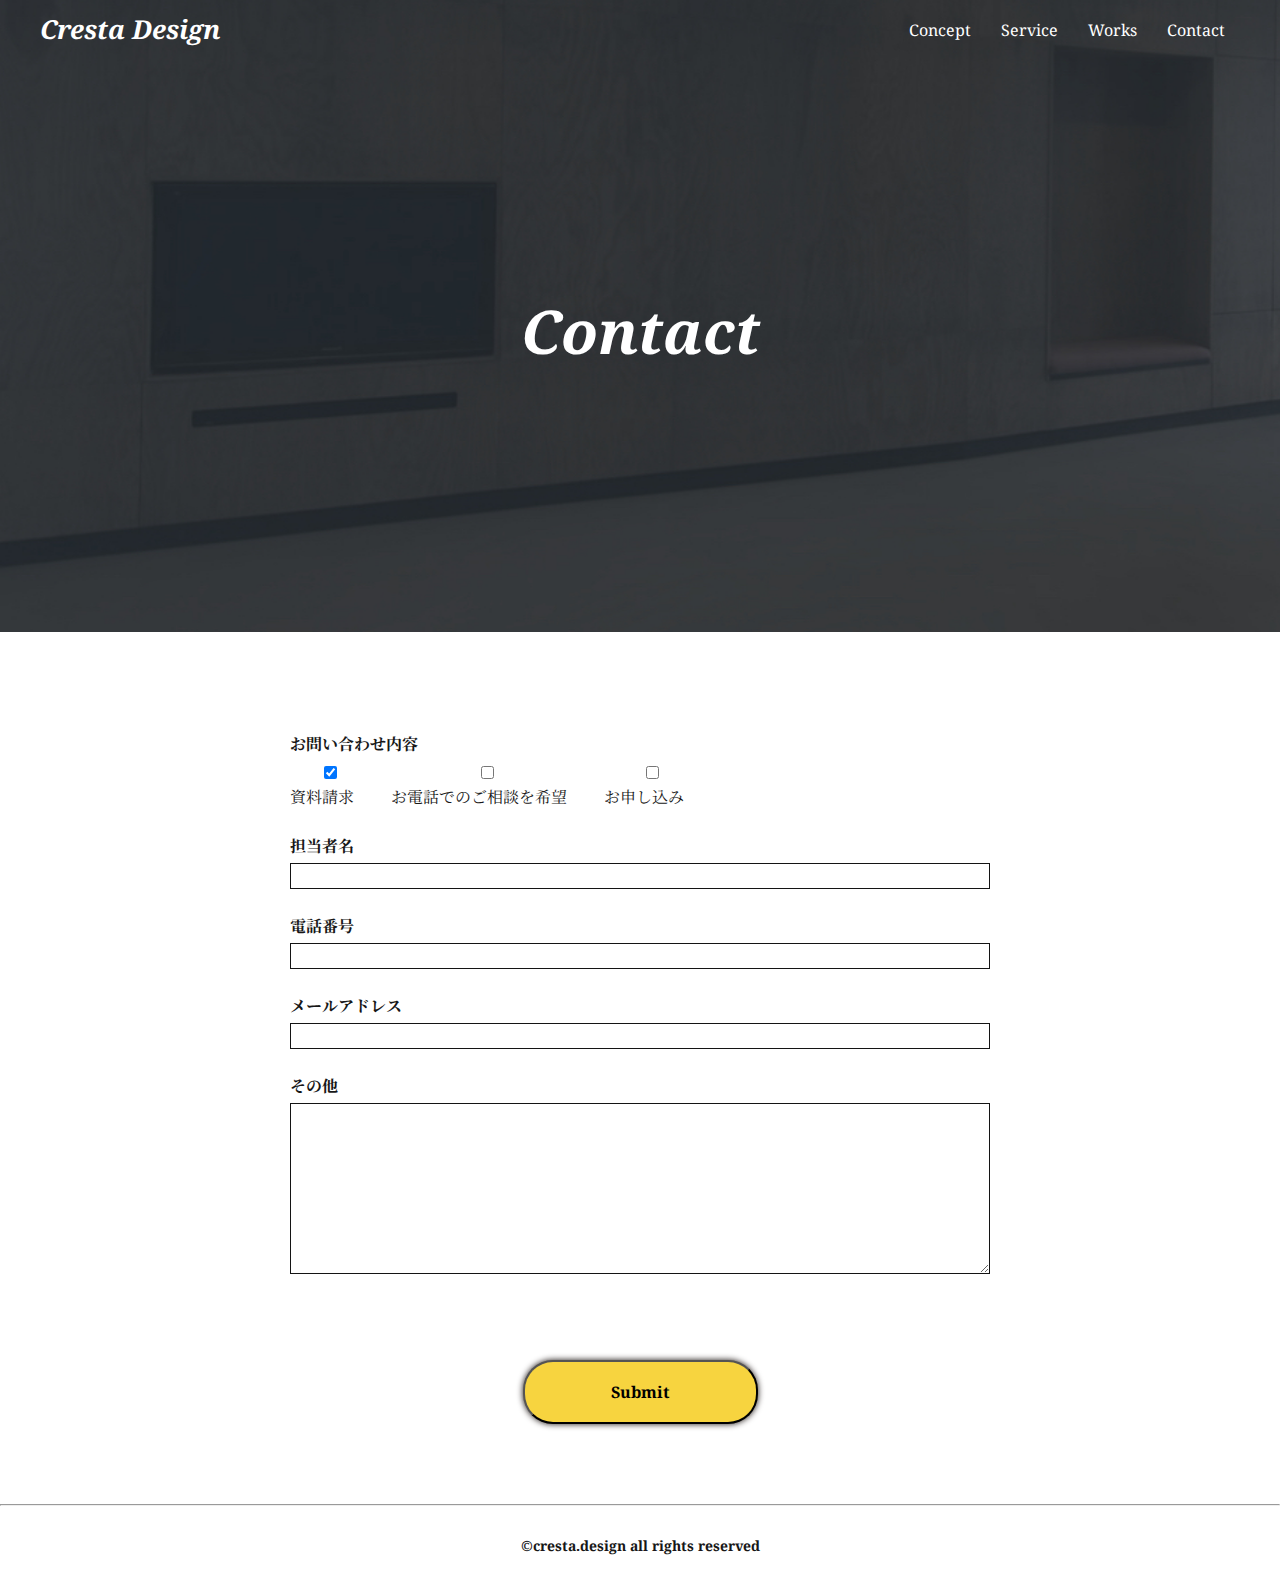
==== contact.html @ 4ac05629 "first" ====
<!DOCTYPE html>
<html lang="ja">
<head>
  <meta charset="UTF-8">
  <meta http-equiv="X-UA-Compatible" item="IE=edge">
  <meta name="viewport" item="width=devitem_imgth, initial-scale=1">
  <meta name="robots" content="noindex , nofollow">
  <title>Cresta Design | お問い合わせ</title>
  <link rel="icon" type="image/ico" href="./imgs/favicon.ico">
  <!-- ----- swiperの ----- -->
  <link rel="stylesheet" href="https://cdn.jsdelivr.net/npm/swiper@8/swiper-bundle.min.css"/>
  <link rel="stylesheet" type="text/css" href="./css/reset.css">
  <link rel="stylesheet" type="text/css" href="./css/style.css">
  <link rel="preconnect" href="https://fonts.googleapis.com">
  <link rel="preconnect" href="https://fonts.gstatic.com" crossorigin>
  <link href="https://fonts.googleapis.com/css2?family=Noto+Serif&family=Noto+Serif+JP:wght@400;700&display=swap" rel="stylesheet">
  <script type="text/javascript" language="javascript" src="./js/jquery-3.7.0.min.js" defer></script>
  <script src="https://cdn.jsdelivr.net/npm/swiper@8/swiper-bundle.min.js" defer></script>
  <script type="text/javascript" language="javascript" src="./js/script.js" defer></script>
</head>
<body>
  <header class="header">
    <div class="header_wrap">

      <div class="header_left">
        <h1 class="logo"><a href="#">Cresta Design</a></h1>
      </div>
      <div class="header_menu">
        <nav class="nav">
          <ul class="nav_ul">
            <li class="nav_li"><a href="#concept">Concept</a></li>
            <li class="nav_li"><a href="#service">Service</a></li>
            <li class="nav_li"><a href="#works">Works</a></li>
            <li class="nav_li"><a href="">Contact</a></li>
          </ul>
        </nav>
      </div>
      <div class="header_right">
        <!-- ハンバーガーボタン -->
        <div class="open_btn"><span></span><span></span><span></span>
        </div>
      </div>
    </div>
  </header>

    <main>
      <section class="contact_page_fv">
          <p class="contact_page_fv_text">Contact</p>
      </section>

      <section class="contact_page_form">
        <form action="" method="post">
            <ul class="form-list">
                <li class="form-item">
                  <label for="" class="form-label">お問い合わせ内容</label>
                  <ul class="checkbox-list">
                  <li class="checkbox-item">
                    <input type="checkbox" class="checkbox" name="contact-type" id="document" checked>
                    <label for="document">資料請求</label>
                  </li>
                  <li class="checkbox-item">
                    <input type="checkbox" class="checkbox" name="contact-type" id="phone">
                    <label for="phone">お電話でのご相談を希望</label>            
                  </li>
                  <li class="checkbox-item">
                    <input type="checkbox" class="checkbox" name="contact-type" id="apply">
                    <label for="apply">お申し込み</label>
                  </li>
                  </ul>
                </li class="form-item">
                <li class="form-item">
                  <label for="name_" class="form-label">担当者名</label>
                  <input type="text" class="input-text" id="name_">
                </li>
                <li class="form-item">
                  <label for="tel" class="form-label">電話番号</label>
                  <input type="text" class="input-text" id="tel">
                </li>
                <li class="form-item">
                  <label for="mail" class="form-label">メールアドレス</label>
                  <input type="text" class="input-text" id="mail">
                </li>
                <li class="form-item">
                  <label for="etc" class="form-label">その他</label>
                  <textarea class="textarea" id="etc"></textarea>
                </li>
              </ul>
              <input type="submit" class="a_btn submit_btn" value="Submit">
        </form>
      </section>
     
    </main>
    
    <hr>
    <footer class="footer">
      <div class="footer_copy">
        <span>&copy;cresta.design all rights reserved</span>
      </div>
    </footer>
</body>
</html>
---- css/style.css ----
@charset "UTF-8";
/*
Theme Name:Tomomi-01
Author: Office Niko
Version 1.0.1
*/
/*--------------------
Base
----------------------*/
/*example nav's background-color*/
/*example button's background-dolor*/
/*example button's font color*/
/*example button's point color*/
/* m = mobile */
/* t = tablet */
/* media mixin */
/* ＰＣファースト 指定以下に適用 */
/* モバイルファースト */
*, *::before, *::after {
  box-sizing: border-box;
  margin: 0;
  padding: 0;
}

body {
  scroll-behavior: smooth;
  margin: 0 auto;
  padding: 0;
  font-family: "Noto Serif", "Noto Serif JP", serif;
  color: #171717;
}

a {
  text-decoration: none;
  color: #171717;
}

li {
  list-style: none;
  list-style-position: inside;
}

img {
  max-width: 100%;
  vertical-align: bottom;
}

h1, h2, h3, h4, h5, h6 {
  text-align: center;
}

/*--------------------
共通設定
----------------------*/
section {
  padding: 100px 0 70px;
}

.section_title {
  max-width: 1000px;
  text-align: left;
  margin: 80px auto;
  padding: 0 20px;
  color: #282F35;
  font-size: 60px;
  font-style: italic;
}
.section_title::after {
  content: "";
  width: 200px;
  height: 5px;
  background-color: #282F35;
  display: inline-block;
  vertical-align: middle;
  margin-left: 30px;
}
.section_title.title_right {
  text-align: right;
  color: #ffffff;
}
.section_title.title_right::after {
  background-color: #ffffff;
}

.section_subtitle {
  margin: 0 auto;
  max-width: 1200px;
  font-size: 90px;
  font-weight: bold;
  color: #282F35;
  padding: 0 20px;
}
.section_subtitle.sub_right {
  text-align: right;
  color: #171717;
  opacity: 0.1;
}

.a_btn {
  display: block;
  margin: 0 auto;
  width: 235px;
  line-height: 60px;
  background-color: #F7D43F;
  box-shadow: 0 0 6px #1b1310;
  border-radius: 30px;
  text-align: center;
  font-size: 16px;
  font-weight: bold;
  transition: 0.3s;
}
.a_btn:hover {
  opacity: 0.7;
}

/*--------------------
ヘッダー
----------------------*/
.header {
  position: absolute;
  top: 0;
  left: 50%;
  transform: translateX(-50%);
  padding: 10px 20px;
  width: 100%;
  z-index: 10;
  transition: 0.3s;
}
.header.fixed {
  position: fixed;
  background-color: #282F35;
  padding: 30px;
  width: 100%;
}
.header .header_wrap {
  margin: 0 auto;
  max-width: 1200px;
  display: flex;
  align-items: center;
  justify-content: space-between;
}
.header .header_wrap .header_left h1 {
  font-size: 26px;
  font-weight: bold;
  font-style: italic;
}
.header .header_wrap .header_left h1 a {
  color: #ffffff;
}
.header .header_wrap .header_menu {
  transition: 0.3s;
}
.header .header_wrap .header_menu nav {
  transition: 1s;
}
.header .header_wrap .header_menu nav ul {
  display: flex;
  justify-content: center;
  align-items: center;
}
.header .header_wrap .header_menu nav ul li {
  text-align: center;
  padding: 0 15px;
}
.header .header_wrap .header_menu nav ul a {
  color: #ffffff;
  display: block;
  width: 100%;
}
.header .header_wrap .header_right {
  display: none;
  z-index: 30;
  /*ハンバーガーボタン*/
  /*ボタン内側*/
  /*activeクラスが付与されると線が回転して×になり、Menu⇒Closeに変更*/
}
.header .header_wrap .header_right .open_btn {
  position: relative; /*ボタン内側の基点となるためrelativeを指定*/
  color: #ffffff;
  cursor: pointer;
  width: 50px;
  height: 50px;
  border-radius: 5px;
  margin-right: 2vw;
  z-index: 30;
}
.header .header_wrap .header_right .open_btn span {
  display: inline-block;
  transition: all 0.4s; /*アニメーションの設定*/
  position: absolute;
  left: 14px;
  height: 2px;
  border-radius: 5px;
  background: #ffffff;
  width: 45%;
}
.header .header_wrap .header_right .open_btn span:nth-of-type(1) {
  top: 13px;
}
.header .header_wrap .header_right .open_btn span:nth-of-type(2) {
  top: 19px;
}
.header .header_wrap .header_right .open_btn span:nth-of-type(3) {
  top: 25px;
}
.header .header_wrap .header_right .open_btn span:nth-of-type(3)::after {
  content: "Menu"; /*3つ目の要素のafterにMenu表示を指定*/
  position: absolute;
  top: 5px;
  left: -2px;
  color: #ffffff;
  font-size: 0.6rem;
  text-transform: uppercase;
}
.header .header_wrap .header_right .open_btn.active span:nth-of-type(1) {
  top: 14px;
  left: 18px;
  transform: translateY(6px) rotate(-45deg);
  width: 30%;
}
.header .header_wrap .header_right .open_btn.active span:nth-of-type(2) {
  opacity: 0;
}
.header .header_wrap .header_right .open_btn.active span:nth-of-type(3) {
  top: 26px;
  left: 18px;
  transform: translateY(-6px) rotate(45deg);
  width: 30%;
}
.header .header_wrap .header_right .open_btn.active span:nth-of-type(3)::after {
  content: "Close"; /*3つ目の要素のafterにClose表示を指定*/
  transform: translateY(0) rotate(-45deg);
  top: 5px;
  left: 4px;
}

main {
  /*--------------------
  concept
  ----------------------*/
  /*--------------------
  works
  ----------------------*/
  /*--------------------
  service
  ----------------------*/
  /*--------------------
  contact
  ----------------------*/
  /*--------------------
  contact page
  ----------------------*/
  /*fv*/
  /*form*/
}
main .swiper {
  position: relative;
  height: 100vh;
  min-height: 550px;
}
main .swiper .swiper-wrapper .swiper-slide {
  height: 100hv;
  min-height: 100%;
  object-fit: cover;
}
main .swiper .catch {
  position: absolute;
  left: 120px;
  bottom: 177px;
  color: #ffffff;
  z-index: 5;
}
main .swiper .catch .catch_copy {
  margin-bottom: 30px;
  font-size: 70px;
  font-weight: bold;
}
main .swiper .catch .catch_text {
  font-size: 40px;
  font-weight: bold;
  text-align: center;
}
main .concept .concept_copy {
  margin-bottom: 60px;
  font-size: 30px;
  font-weight: bold;
  text-align: center;
}
main .concept .concept_wrap {
  display: flex;
  align-items: center;
  justify-content: center;
}
main .concept .concept_wrap .concept_text {
  max-width: 440px;
  font-weight: bold;
}
main .concept .concept_wrap .concept_img {
  width: 40%;
  margin-left: 20px;
}
main .concept .concept_wrap .concept_img img {
  width: 100%;
  height: 100%;
  object-fit: cover;
}
main .works {
  background-image: url(../imgs/works-bgi@2x.jpg);
  background-repeat: no-repeat;
  background-size: cover;
}
main .works .works_contents {
  margin-bottom: 80px;
  display: flex;
  justify-content: center;
  gap: 20px;
}
main .works .works_contents .works_content {
  background-color: #ffffff;
  width: 25%;
}
main .works .works_contents .works_content .content_img {
  width: 100%;
}
main .works .works_contents .works_content .content_img img {
  width: 100%;
  height: 100%;
  object-fit: cover;
}
main .works .works_contents .works_content .content_text {
  padding: 25px 20px;
}
main .service .service_items {
  display: flex;
}
main .service .service_items .service_item {
  width: 33.3%;
}
main .service .service_items .service_item:nth-child(1) {
  background-image: url(../imgs/service-img01@2x.jpg);
}
main .service .service_items .service_item:nth-child(2) {
  background-image: url(../imgs/service-img02@2x.jpg);
}
main .service .service_items .service_item:nth-child(3) {
  background-image: url(../imgs/sevice-img03@2x.jpg);
}
main .service .service_items .service_item a {
  display: block;
  width: 100%;
  line-height: 320px;
  text-align: center;
  font-size: 40px;
  font-weight: bold;
  font-style: italic;
  color: #ffffff;
  transition: 0.3s;
}
main .service .service_items .service_item a:hover {
  background-color: rgba(0, 0, 0, 0.6);
  opacity: 0.7;
}
main .contact {
  background-image: url(../imgs/contact-bgi@2x.jpg);
}
main .contact .container .contact_text {
  margin-bottom: 40px;
  text-align: center;
  font-size: 20px;
  color: #ffffff;
}
main .contact_page_fv {
  background-image: url(../imgs/contact-page-bgi@2x.jpg);
  background-repeat: no-repeat;
  background-size: cover;
}
main .contact_page_fv .contact_page_fv_text {
  margin: 186px auto;
  font-size: 60px;
  font-weight: bold;
  font-style: italic;
  color: #ffffff;
  text-align: center;
}
main .contact_page_form {
  padding: 100px 0 80px;
}
main .contact_page_form .form-list {
  max-width: 700px;
  margin: 0 auto;
  margin-bottom: 80px;
}
main .contact_page_form .form-list .form-item {
  margin-bottom: 25px;
}
main .contact_page_form .form-list .form-item:last-of-type {
  margin-bottom: 0;
}
main .contact_page_form .form-list .form-item .form-label {
  display: block;
  margin-bottom: 5px;
  font-weight: bold;
}
main .contact_page_form .form-list .form-item .checkbox-list {
  display: flex;
}
main .contact_page_form .form-list .form-item .checkbox-list .checkbox-item {
  width: auto;
  margin-right: 20px;
}
main .contact_page_form .form-list .form-item .checkbox-list .checkbox-item .checkbox, main .contact_page_form .form-list .form-item .checkbox-list .checkbox-item label {
  display: inline;
  cursor: pointer;
}
main .contact_page_form .form-list .form-item input, main .contact_page_form .form-list .form-item textarea {
  border: 1px solid #141414;
  width: 100%;
}
main .contact_page_form .form-list .form-item .textarea {
  height: 171px;
}
main .contact_page_form .submit_btn {
  cursor: pointer;
}

/*--------------------
footer
----------------------*/
.footer .footer_copy {
  height: 80px;
  text-align: center;
  line-height: 80px;
  font-size: 14px;
  font-weight: bold;
}

/*--------------------
メディアクエリ
----------------------*/
@media screen and (max-width: 768px) {
  /*共通設定*/
  .section_title {
    padding: 0 4vw;
    margin-bottom: 50px;
    font-size: 30px;
  }
  .section_title::after {
    width: 120px;
  }
  .section_subtitle {
    padding: 0 4vw;
    font-size: 40px;
  }
  a_btn {
    margin-bottom: 40px;
  }
  /* header */
  .header .header_wrap .header_menu {
    display: none;
    position: fixed;
    top: 0;
    right: -100%;
    z-index: 20;
    width: 100%;
    height: 100vh;
    background-color: #282F35;
    transition: 1s;
  }
  .header .header_wrap .header_menu .nav {
    height: 100%;
  }
  .header .header_wrap .header_menu .nav .nav_ul {
    height: 100%;
    flex-direction: column;
    justify-content: center;
    align-items: center;
  }
  .header .header_wrap .header_menu .nav .nav_ul .nav_li {
    margin: 0 0 30px;
  }
  .header .header_wrap .header_menu .nav .nav_ul .nav_li:last-of-type {
    margin-bottom: 0;
  }
  .header .header_wrap .header_menu.active {
    display: block;
    right: 0;
  }
  .header .header_wrap .header_right {
    display: block;
  }
  .header .header_wrap .header_right .open_btn {
    display: block;
    z-index: 30;
  }
  main {
    /* swiper */
    /*concept*/
    /*works*/
    /*service*/
    /*contact page*/
    /*fv*/
    /*form*/
  }
  main .swiper .catch {
    top: 50%;
    left: 50%;
    transform: translate(-50%, 0);
    white-space: nowrap;
  }
  main .swiper .catch .chatch_copy {
    font-size: 37px;
  }
  main .swiper .catch .catch_text {
    font-size: 30px;
    width: 200px;
  }
  main .concept .concept_copy {
    font-size: 20px;
  }
  main .concept .concept_wrap {
    flex-direction: column;
    width: 80vw;
    margin: 0 auto;
    align-items: center;
  }
  main .concept .concept_wrap .concept_text {
    max-width: unset;
    margin-bottom: 30px;
  }
  main .concept .concept_wrap .concept_img {
    width: 100%;
    margin-left: 0;
  }
  main .works .works_contents {
    flex-direction: column;
    align-items: center;
    gap: 20px;
  }
  main .works .works_contents .works_content {
    background-color: #ffffff;
    width: 85vw;
  }
  main .works .works_contents .works_content .content_img {
    width: 100%;
  }
  main .works .works_contents .works_content .content_img img {
    width: 100%;
    height: 100%;
    object-fit: cover;
  }
  main .works .works_contents .works_content .content_text {
    padding: 25px 20px;
  }
  main .service .service_items {
    flex-direction: column;
    align-items: center;
    gap: 20px;
  }
  main .service .service_items .service_item {
    width: 100vw;
    background-repeat: no-repeat;
    background-size: cover;
  }
  main .contact_page_fv .contact_page_fv_text {
    margin: 186px auto;
    font-size: 30px;
    font-weight: bold;
    font-style: italic;
    color: #ffffff;
    text-align: center;
  }
  main .contact_page_form {
    padding: 100px 20px 80px;
  }
}/*# sourceMappingURL=style.css.map */
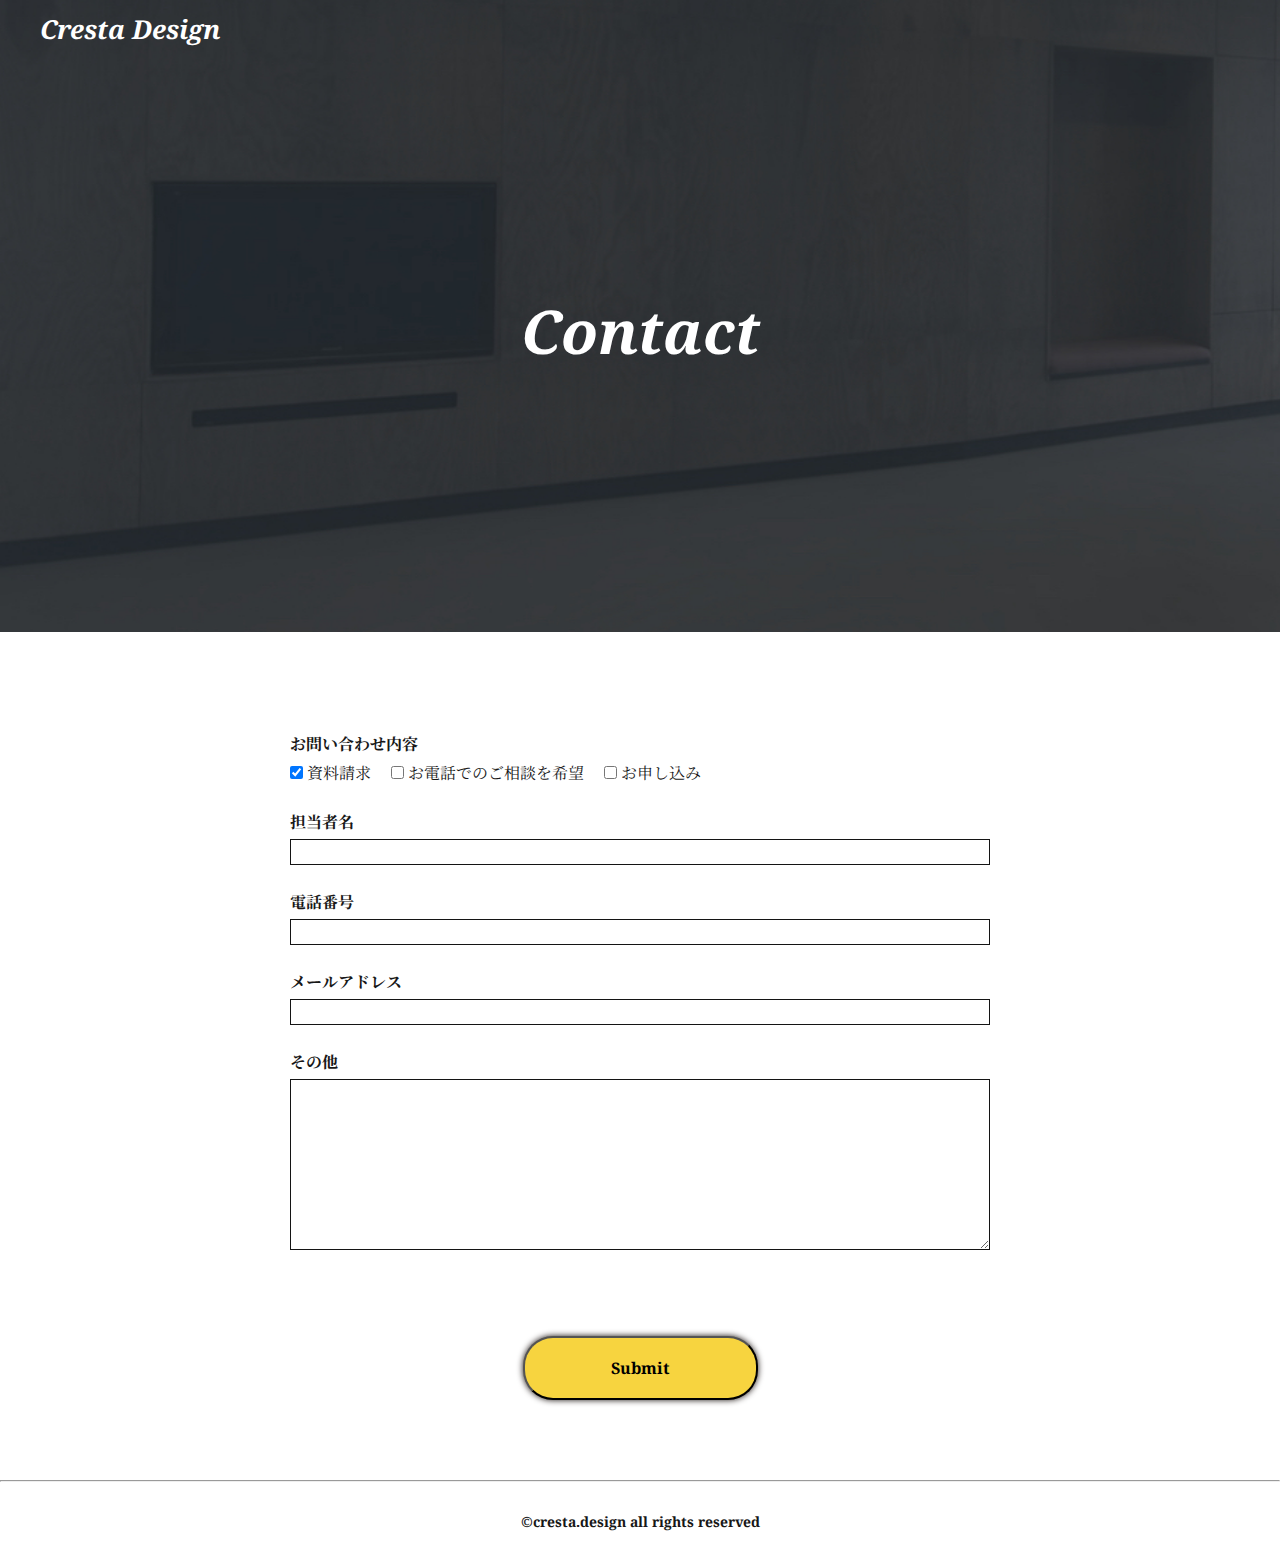
==== commit 638dd518: "edit" ====
--- a/contact.html
+++ b/contact.html
@@ -23,9 +23,9 @@
     <div class="header_wrap">
 
       <div class="header_left">
-        <h1 class="logo"><a href="#">Cresta Design</a></h1>
+        <h1 class="logo"><a href="index.html">Cresta Design</a></h1>
       </div>
-      <div class="header_menu">
+      <!-- <div class="header_menu">
         <nav class="nav">
           <ul class="nav_ul">
             <li class="nav_li"><a href="#concept">Concept</a></li>
@@ -34,10 +34,10 @@
             <li class="nav_li"><a href="">Contact</a></li>
           </ul>
         </nav>
-      </div>
+      </div> -->
       <div class="header_right">
         <!-- ハンバーガーボタン -->
-        <div class="open_btn"><span></span><span></span><span></span>
+        <!-- <div class="open_btn"><span></span><span></span><span></span> -->
         </div>
       </div>
     </div>
--- a/css/style.css
+++ b/css/style.css
@@ -412,7 +412,7 @@
   display: inline;
   cursor: pointer;
 }
-main .contact_page_form .form-list .form-item input, main .contact_page_form .form-list .form-item textarea {
+main .contact_page_form .form-list .form-item input[type=text], main .contact_page_form .form-list .form-item textarea {
   border: 1px solid #141414;
   width: 100%;
 }
